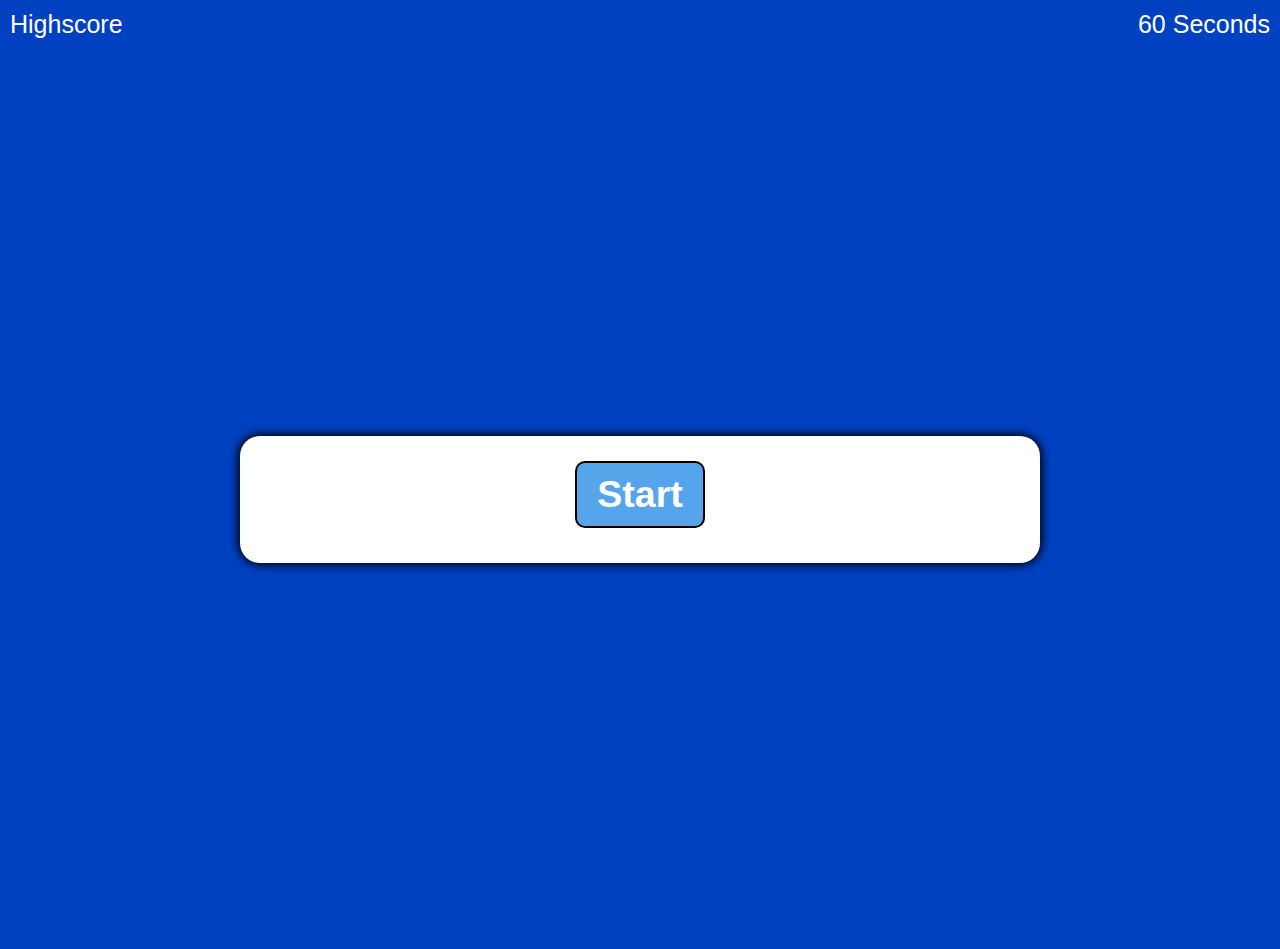
==== index.html @ 9d1c7773 "fixed result of answer" ====
<!DOCTYPE html>
<html lang="en">
<head>
    <meta charset="UTF-8">
    <meta http-equiv="X-UA-Compatible" content="IE=edge">
    <meta name="viewport" content="width=device-width, initial-scale=1.0">
    <link rel="stylesheet" href="./style.css">
    <title>Quiz App</title>
</head>
<body>
    <header>
        <a id="highscore">Highscore</a>
        <a id="timer">60 Seconds</a>
    </header>
    
    <main>
    <div class="container">
        <div id="question-container" class="hide">
            <div id="question">question</div>
            <div id="answer-buttons" class="btn-grid">
            <button class="btn">Answer 1</button>
            <button class="btn">Answer 2</button>
            <button class="btn">Answer 3</button>
            <button class="btn">Answer 4</button>
        </div>
            </div>
            <div class="controls">
                <button id="start-btn" class="start-btn btn">Start</button>
            </div>
            <a id="result">
            
           
            </a>

           

        </div>
    </main>
</body>
<script src="./script.js"></script>
</html>
---- style.css ----
* {
    box-sizing:  border-box;
    font-family: Gill Sans, sans-serif;
    font-size: 25px;
}
header {
    display: flex;
    justify-content: space-between;
    align-items: flex-start;
    padding: 10px;
    color: white;
    
}
/* header a {
    color: white;
} */

body {
    padding: 0;
    margin: 0;
    background-color: #0041C2;
}

main {
    padding: 0;
    margin: 0;
    display: flex;
    width: 100vw;
    height: 100vh;
    justify-content: center;
    align-items: center;
    
}

.container {
    width: 800px;
    max-width: 80%;
    background-color: white;
    border-radius: 20px;
    padding: 25px;
    box-shadow: 0 0 10px 2px;
    
}

.btn-grid {
    display: grid;
    grid-template-columns: repeat(2, auto);
    gap: 10px;
    margin: 20px 0;
}

.btn {
    background-color: #56A5EC;
    border-radius: 10px;
    border: 2px solid black;
    color: white;
    padding: 5px;
    outline: none;
}
.btn:hover {
    background-color: aqua;
}

.start-btn {
    font-size: 1.5rem;
    padding: 10px 20px;
    font-weight: bold;
}

.controls {
    display: flex;
    justify-content: center;
}


.hide {
    display: none;
}

#result {
    display: flex;
    position: relative;
    justify-content: center;
    align-items: center;
    padding: 5px;

}

#result2 {
    display: flex;
    position: relative;
    justify-content: center;
    align-items: center;
    padding: 5px;

}

#result div {
    display: flex;
    position: absolute;
    bottom: -20px;
    color: green;
    font-weight: bold;
    font-family: 'Franklin Gothic Medium', 'Arial Narrow', Arial, sans-serif
    
    
}

#result2 div {
    display: flex;
    position: absolute;
    bottom: -20px;
    color: red;
    font-weight: bold;
    font-family: 'Franklin Gothic Medium', 'Arial Narrow', Arial, sans-serif
}
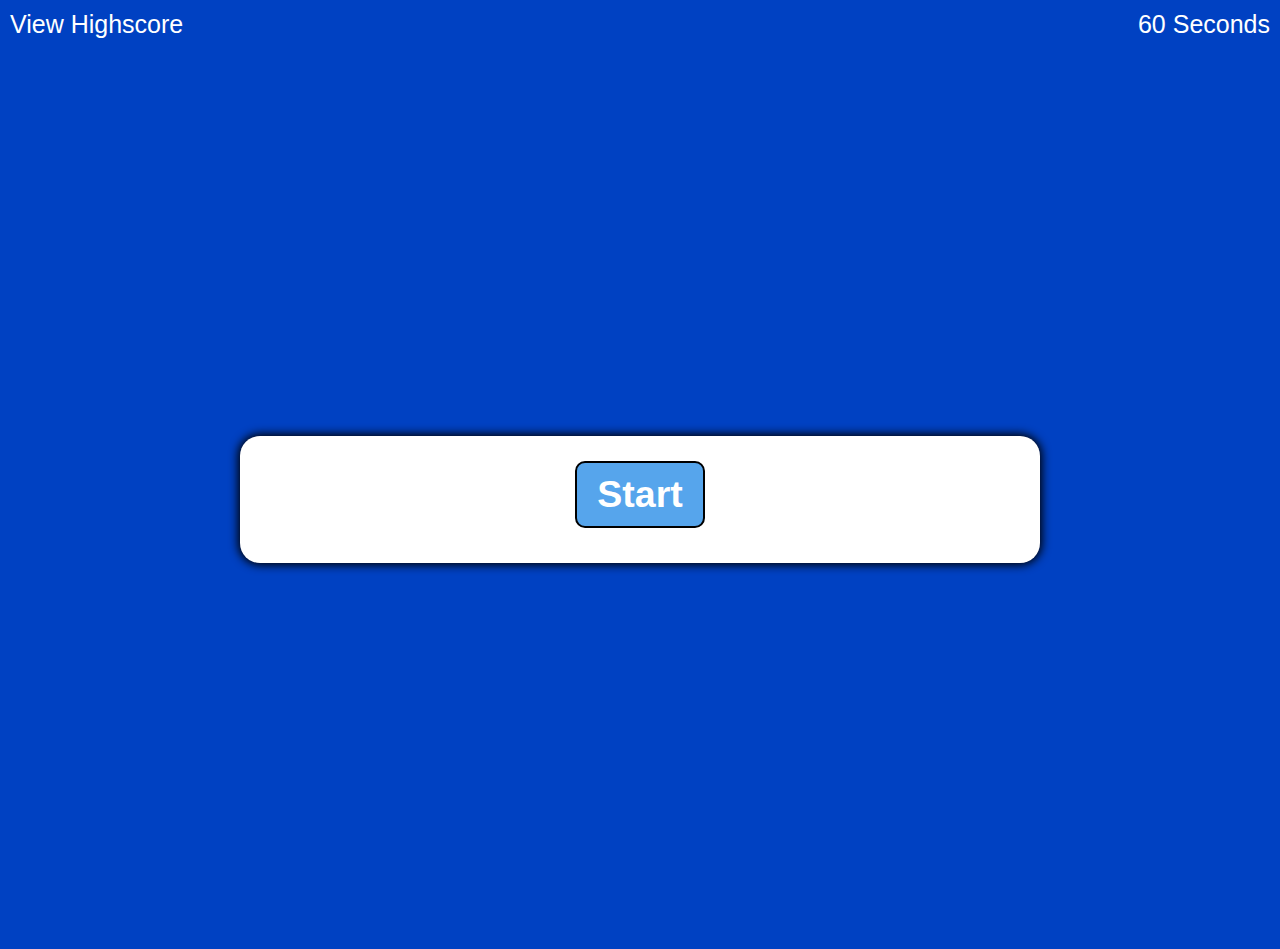
==== commit 26bc9e13: "added resources and addwed questions" ====
--- a/index.html
+++ b/index.html
@@ -9,7 +9,7 @@
 </head>
 <body>
     <header>
-        <a id="highscore">Highscore</a>
+        <a id="highscore">View Highscore</a>
         <a id="timer">60 Seconds</a>
     </header>
     
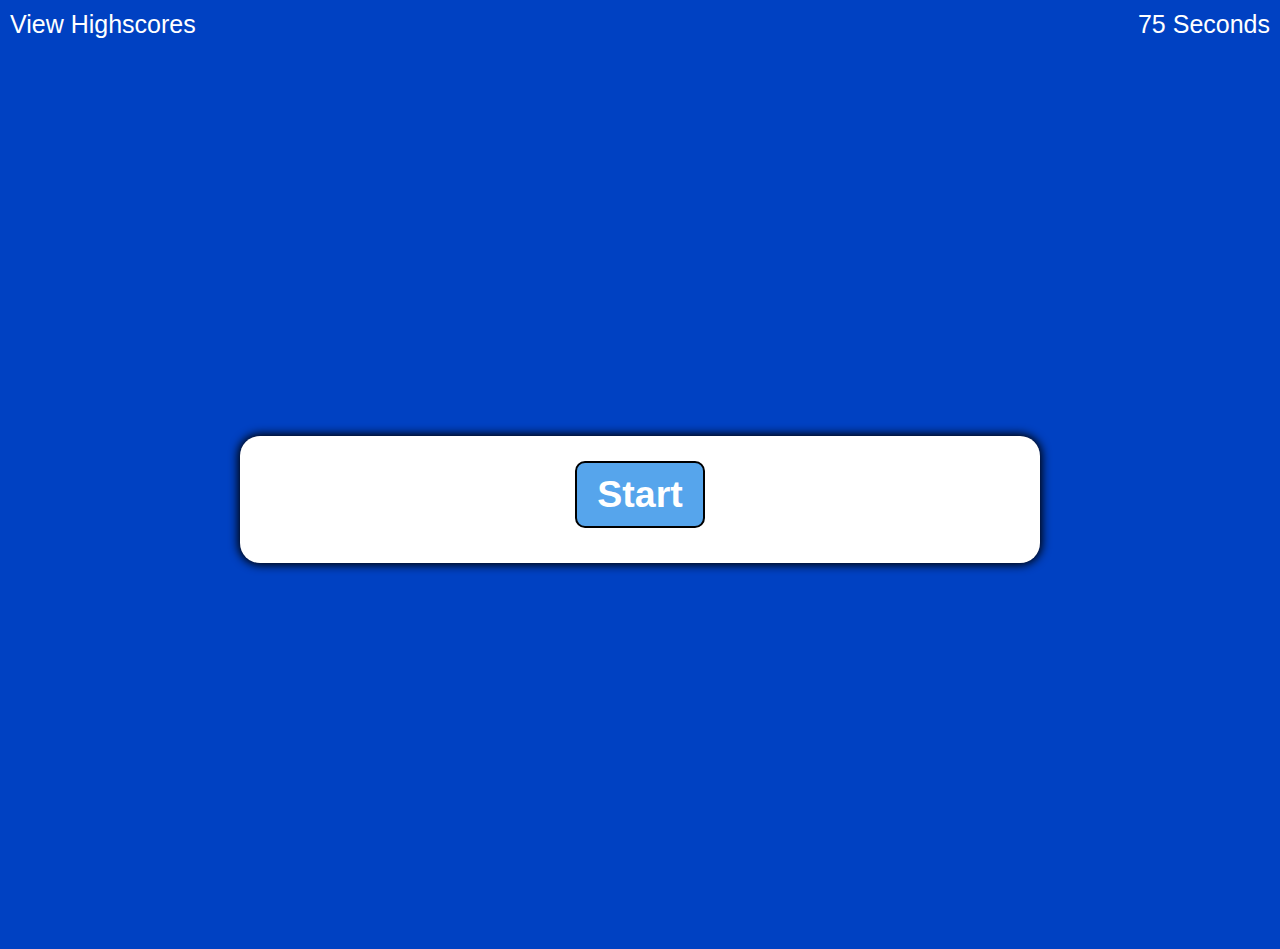
==== commit 9aea36d6: "added highscore and fixed js bugs with timer" ====
--- a/index.html
+++ b/index.html
@@ -9,8 +9,8 @@
 </head>
 <body>
     <header>
-        <a id="highscore">View Highscore</a>
-        <a id="timer">60 Seconds</a>
+        <a id="highscore">View Highscores</a>
+        <a id="timer">75 Seconds</a>
     </header>
     
     <main>
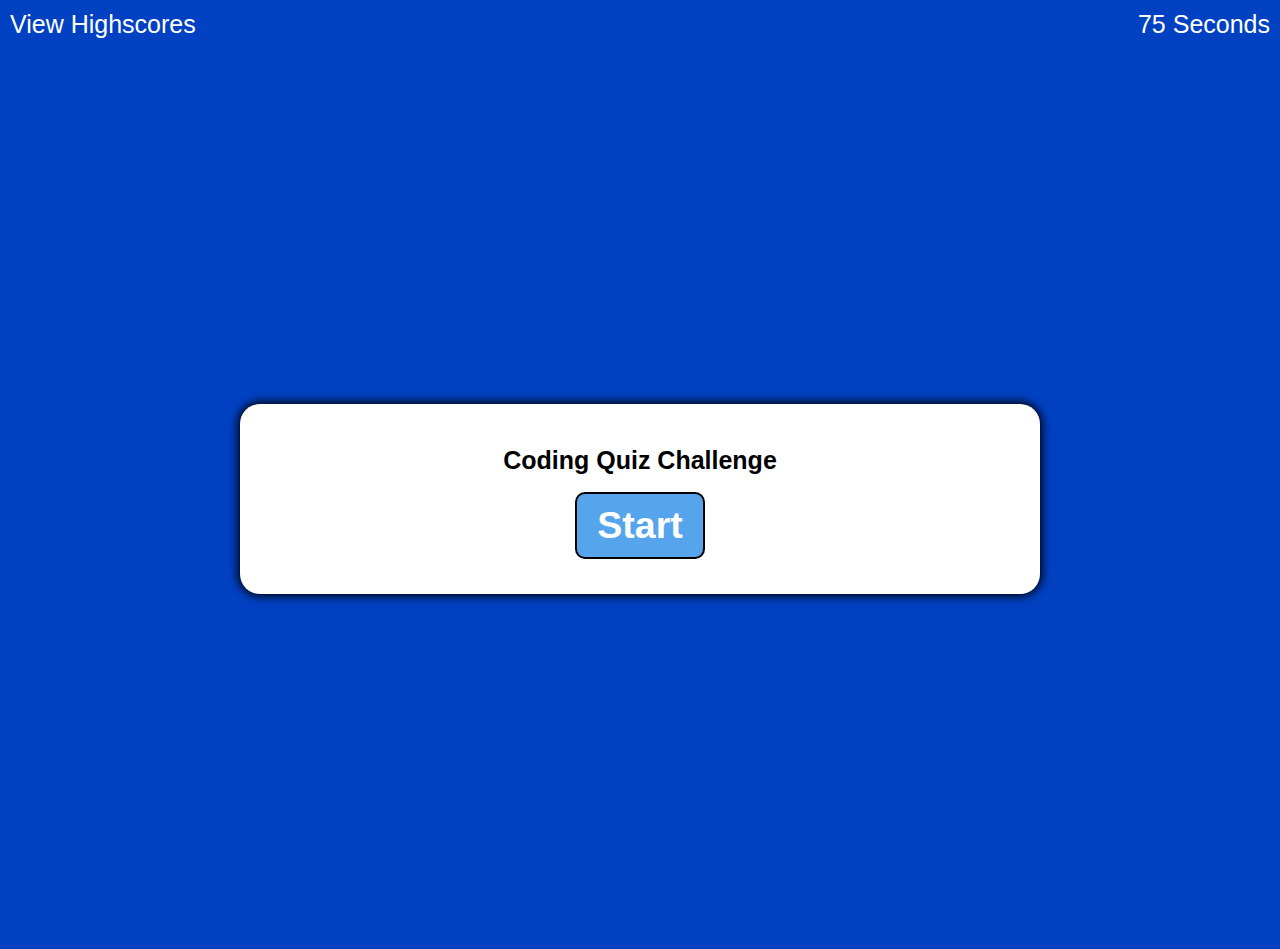
==== commit 1b69effd: "added title in  header for quiz" ====
--- a/index.html
+++ b/index.html
@@ -9,10 +9,11 @@
 </head>
 <body>
     <header>
+        <!-- highscore and time -->
         <a id="highscore">View Highscores</a>
         <a id="timer">75 Seconds</a>
     </header>
-    
+    <!-- container for questions and answers -->
     <main>
     <div class="container">
         <div id="question-container" class="hide">
@@ -24,15 +25,13 @@
             <button class="btn">Answer 4</button>
         </div>
             </div>
+            <h1 id="QuizTitle">Coding Quiz Challenge</h1>
             <div class="controls">
                 <button id="start-btn" class="start-btn btn">Start</button>
             </div>
-            <a id="result">
+            <a id="result">  </a>    
+
             
-           
-            </a>
-
-           
 
         </div>
     </main>
--- a/style.css
+++ b/style.css
@@ -10,6 +10,11 @@
     padding: 10px;
     color: white;
     
+}
+
+h1 {
+    display: flex;
+    justify-content: center;
 }
 /* header a {
     color: white;
